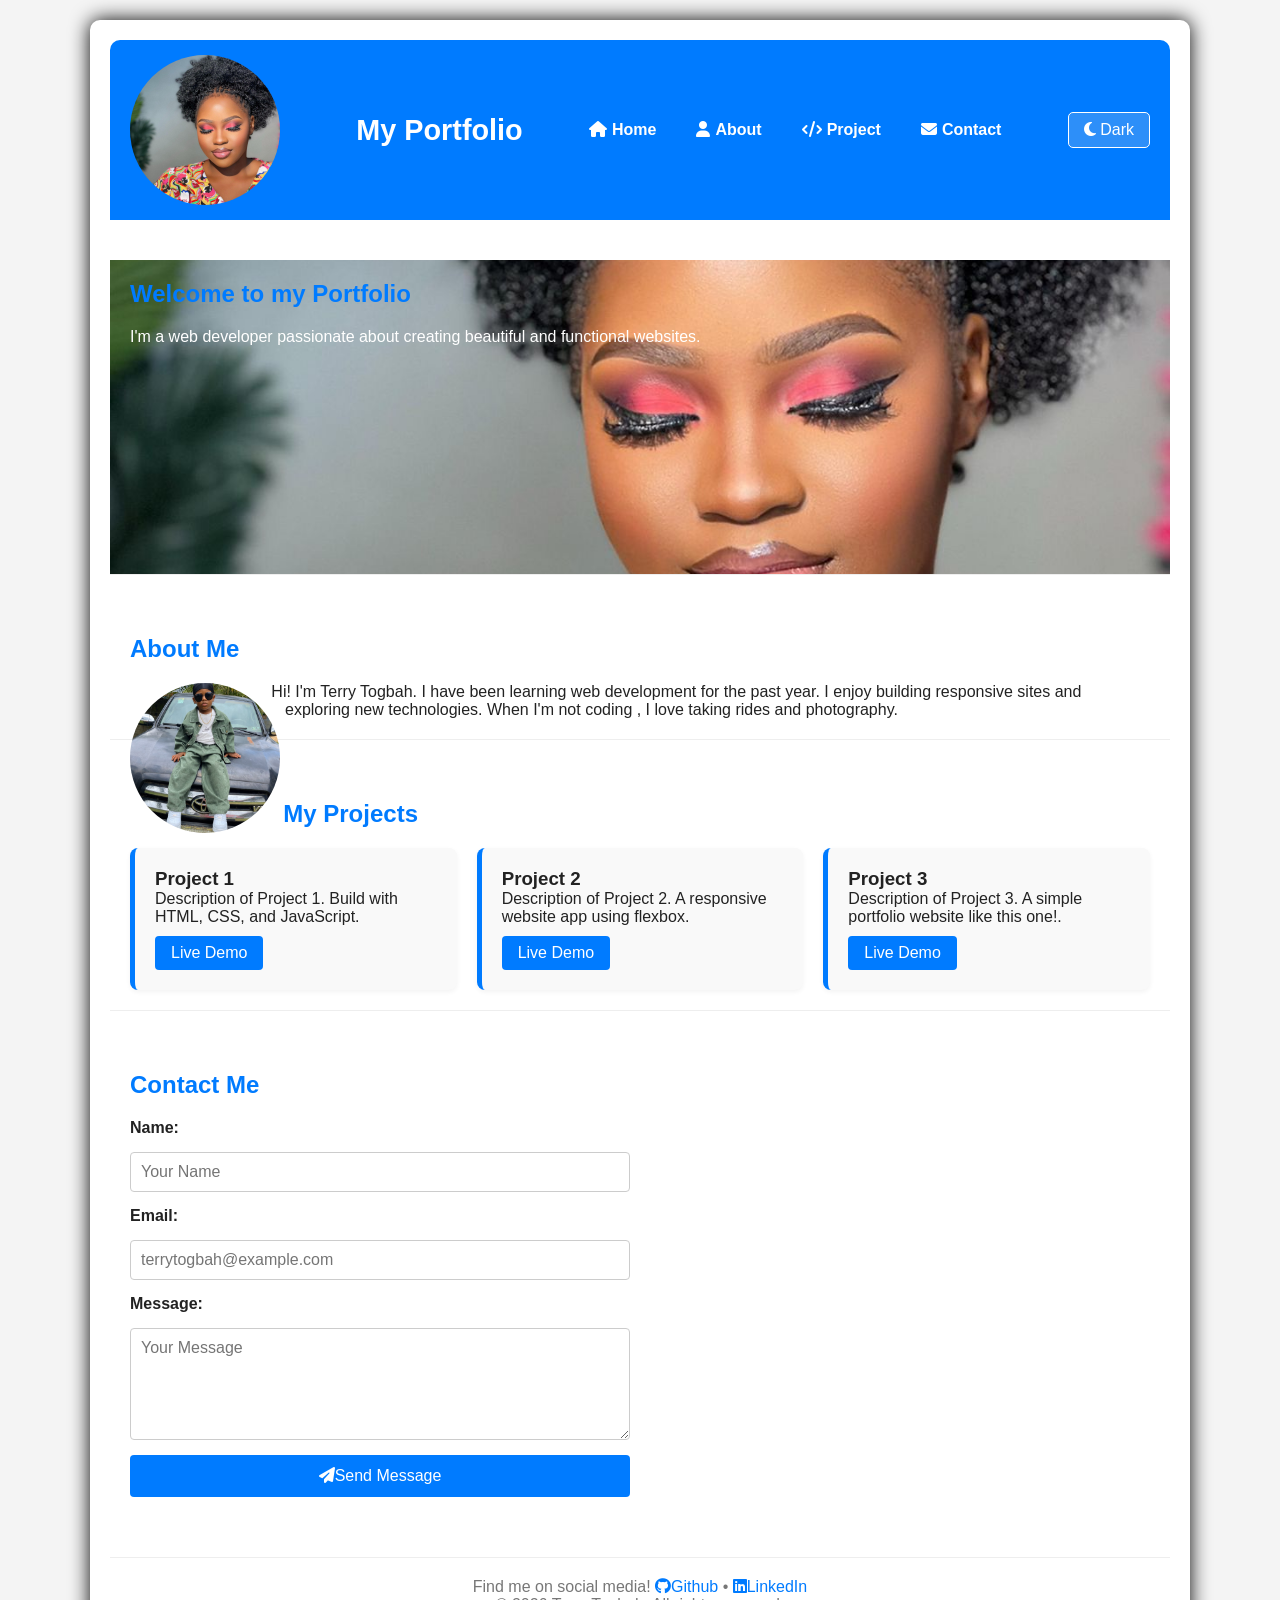
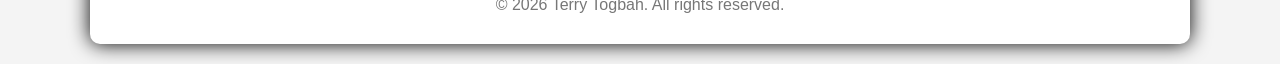
==== index.html @ 670b6eae "Initial commit" ====
<!doctype html>
<html lang="en">
  <head>
    <meta charset="UTF-8" />
    <meta name="viewport" content="width=device-width, initial-scale=1.0" />
    <title>My Portfolio - Terry Togbah</title>
    <link rel="stylesheet" href="styles/protfolio.css" />
    <!-- Including Font Awesome -->
    <link
      rel="stylesheet"
      href="https://cdnjs.cloudflare.com/ajax/libs/font-awesome/6.5.2/css/all.min.css"
    />
  </head>
  <body>
    <div class="container">
      <!-- Header -->
      <header id="header">
        <div class="picture-img">
          <img
            src="media/images/photos/My-babe-medium.jpg"
            alt="Profile"
            class="Profile-img"
          />
        </div>
        <h1>My Portfolio</h1>
        <nav>
          <ul>
            <li>
              <a href="#home"><i class="fas fa-home"></i>Home</a>
            </li>
            <li>
              <a href="#about"><i class="fas fa-user"></i>About</a>
            </li>
            <li>
              <a href="#projects"><i class="fas fa-code"></i>Project</a>
            </li>
            <li>
              <a href="#contact"><i class="fas fa-envelope"></i>Contact</a>
            </li>
          </ul>
        </nav>
        <button id="dark-mode-toggle"><i class="fas fa-moon"></i> Dark</button>
      </header>

      <!-- Main Content -->
      <main>
        <!-- Home Section -->
        <section id="home" class="section">
          <div class="overlay"></div>
          <h2>Welcome to my Portfolio</h2>
          <p>
            I'm a web developer passionate about creating beautiful and
            functional websites.
          </p>
        </section>
        <!-- About Section -->
        <!-- Section#about.section -->
        <section id="about" class="section">
          <h2>About Me</h2>
          <div class="picture-img">
            <img
              src="media/images/photos/My-junior-boy.jpeg"
              alt="Profile"
              class="Profile-img"
            />
          </div>
          <p>
            Hi! I'm Terry Togbah. I have been learning web development for the
            past year. I enjoy building responsive sites and exploring new
            technologies. When I'm not coding , I love taking rides and
            photography.
          </p>
        </section>

        <!-- Projects section -->
        <section id="projects" class="section">
          <h2>My Projects</h2>
          <div class="project-grid">
            <div class="project-card">
              <h3>Project 1</h3>
              <p>
                Description of Project 1. Build with HTML, CSS, and JavaScript.
              </p>
              <a href="#" class="btn">Live Demo</a>
            </div>
            <div class="project-card">
              <h3>Project 2</h3>
              <p>
                Description of Project 2. A responsive website app using
                flexbox.
              </p>
              <a href="#" class="btn">Live Demo</a>
            </div>
            <div class="project-card">
              <h3>Project 3</h3>
              <p>
                Description of Project 3. A simple portfolio website like this
                one!.
              </p>
              <a href="#" class="btn">Live Demo</a>
            </div>
          </div>
        </section>

        <!-- Contact Section -->
        <section id="contact" class="section">
          <h2>Contact Me</h2>
          <form id="contact-form">
            <label for="name">Name:</label>
            <input
              type="text"
              id="name"
              name="name"
              placeholder="Your Name"
              required
            />

            <label for="email">Email:</label>
            <input
              type="email"
              id="email"
              name="email"
              placeholder="terrytogbah@example.com"
              required
            />

            <label for="message">Message:</label>
            <textarea
              id="message"
              name="message"
              rows="5"
              placeholder="Your Message"
              required
            ></textarea>

            <button type="submit">
              <i class="fas fa-paper-plane"></i>Send Message
            </button>
          </form>
        </section>
      </main>

      <!-- Footer -->
      <footer>
        <p>
          Find me on social media!
          <a href="https://github.com/yourusername" target="_blank"
            ><i class="fab fa-github"></i>Github</a
          >
          &bull;
          <a href="https://linkedin.com/in/yourusername" target="_blank"
            ><i class="fab fa-linkedin"></i>LinkedIn</a
          >
        </p>
        <p>&copy; 2026 Terry Togbah. All rights reserved.</p>
      </footer>
    </div>

    <script src="scripts/portfolio.js"></script>
  </body>
</html>
---- styles/protfolio.css ----
/* Global Reset & Box-Sizing */
* {
    margin: 0;
    padding: 0;
    box-sizing: border-box;
}

/* Body and Base */
body {
    font-family: 'Segoe UI', Tahoma, Geneva, Verdana, sans-serif;
    background-color: #f4f4f4;
    color: #222;
    padding: 20px;
    transition: background-color 0.3s, color 0.3s;
}
#home {
    height: 35dvh;
    background-image: url(../media/images/photos/My-babe-medium.jpg);
    background-size: cover;
    background-position: center;
    background-repeat: no-repeat;
    color: white;
    font-weight: 400;
}

.overlay {
    inset: 0;
    background: linear-gradient(to bottom,
    rgba(0,0,0,0.55)
    rgba(0,0,0,0.75));
    z-index: 1;
}

.container {
    max-width: 1100px;
    margin: 0 auto;
    background: #fff;
    padding: 20px;
    border-radius: 10px;
    box-shadow: 0 0 20px rgba(0,0,0.1);
    transition: background-color 0.3s;
}

/* Header */
#header {
    display: flex;
    justify-content: space-between;
    align-items: center;
    flex-wrap: wrap;
    background: #007BFF;
    color: #fff;
    padding: 15px 20px;
    border-radius: 10px 10px 0 0;
}

#header h1 {
    margin: 0;
    font-size: 1.8rem;
}

nav ul {
    display: flex;
    list-style: none;
    gap: 20px;
}
nav ul li a {
    color: #fff;
    text-decoration: none;
    font-weight: bold;
    padding: 5px 10px;
    border-radius: 5px;
}
nav ul li a:hover {
    background: rgba(225,225,225,0.2);
}
nav ul li a i {
    margin-right: 5px;
}

#dark-mode-toggle {
    background: rgba(225,225,225,0.2);
    border: 1px solid #fff;
    color: #fff;
    padding: 8px 15px;
    border-radius: 5px;
    cursor: pointer;
    font-size: 1rem;
    transition: background 0.3s;
}
#dark-mode-toggle:hover {
    background: rgba(225,225,225,0.4);
}

/* Section */
.section {
    margin: 40px 0;
    padding: 20px;
    border-bottom: 1px solid #eee;
}
.section:last-of-type {
    border-bottom: none;
}
.section h2 {
    margin-bottom: 20px;
    color: #007BFF;
}

/* About */
.Profile-img {
    border-radius: 50%;
    float: left;
    width: 150px;
    height: 150px;
    margin-right: 20px;
    object-fit: cover;
    shape-outside: circle(50%);
}

/* Project Grid */
.project-grid {
    display: grid;
    grid-template-columns: repeat(auto-fit, minmax(250px, 1fr));
    gap: 20px;
}
.project-card {
    background: #f9f9f9;
    padding: 20px;
    border-radius: 8px;
    border-left: 5px solid #007BFF;
    box-shadow: 0 2px 5px rgba(0,0,0,0.05);
    transition: transform 0.2s;
}
.project-card:hover {
    transform: translateY(-5px);
}
.project-card h3 {
    margin-top: 0;
}
.project-card .btn {
    display: inline-block;
    margin-top: 10px;
    padding: 8px 16px;
    background: #007BFF;
    color: #fff;
    text-decoration: none;
    border-radius: 4px;
}
.project-card .btn:hover {
    background: #0056b3;
}

/* Contact Form */
#contact-form {
    display: flex;
    flex-direction: column;
    gap: 15px;
    max-width: 500px;
}
#contact-form label {
    font-weight: 600;
}
#contact-form input,
#contact-form textarea {
    padding: 10px;
    border: 1px solid #ccc;
    border-radius: 4px;
    font-family: inherit;
    font-size: 1rem;
}
#contact-form button {
    padding: 12px;
    background: #007BFF;
    color: #fff;
    border: none;
    border-radius: 4px;
    font-size: 1rem;
    cursor: pointer;
    transition: background 0.3s;
}
#contact-form button:hover {
    background: #0056b3;
}

/* Footer */
footer {
    text-align: center;
    padding: 20px 0 10px;
    border-top: 1px solid #eee;
    margin-top: 20px;
    color: #777;
}
footer a {
    color: #007BFF;
    text-decoration: none;
}
footer a:hover {
    text-decoration: underline;
}

/* Dark Mode */
.dark-mode {
    background-color: #222;
    color: #eee;
}
.dark-mode .container {
    background: #333;
}
.dark-mode #header {
    background: #1a1a1a;
}
.dark-mode .section h2 {
    color: #ffd700;
}
.dark-mode .project-card {
    background: #444;
    border-left-color: #ffd700;
}
.dark-mode .project-card .btn {
    background: #ffd700;
    color: #222;
}
.dark-mode .project-card .btn:hover {
    background: #e6c200;
}
.dark-mode #contact-form input,
.dark-mode #contact-form textarea {
    background: #555;
    color: #eee;
    border-color: #777;
}
.dark-mode #contact-form button {
    background: #ffd700;
    color: #222;
}
.dark-mode #contact-form button:hover {
    background: #e6c200;
}
.dark-mode footer {
  border-top-color: #555;
}
.dark-mode footer a {
    color: #ffd700;
}

/* Responsive  */
@media (max-width: 768px) {
    #header {
        flex-direction: column;
        align-items: stretch;
        gap: 10px;
    }
    nav ul {
        flex-wrap: wrap;
        justify-content: center;
    }
    #dark-mode-toggle {
        align-self: center;
    }
    .Profile-img {
        float: none;
        display: block;
        margin: 0 auto 20px;
    }
    .project-grid {
        grid-template-columns: 1fr;
    }
}
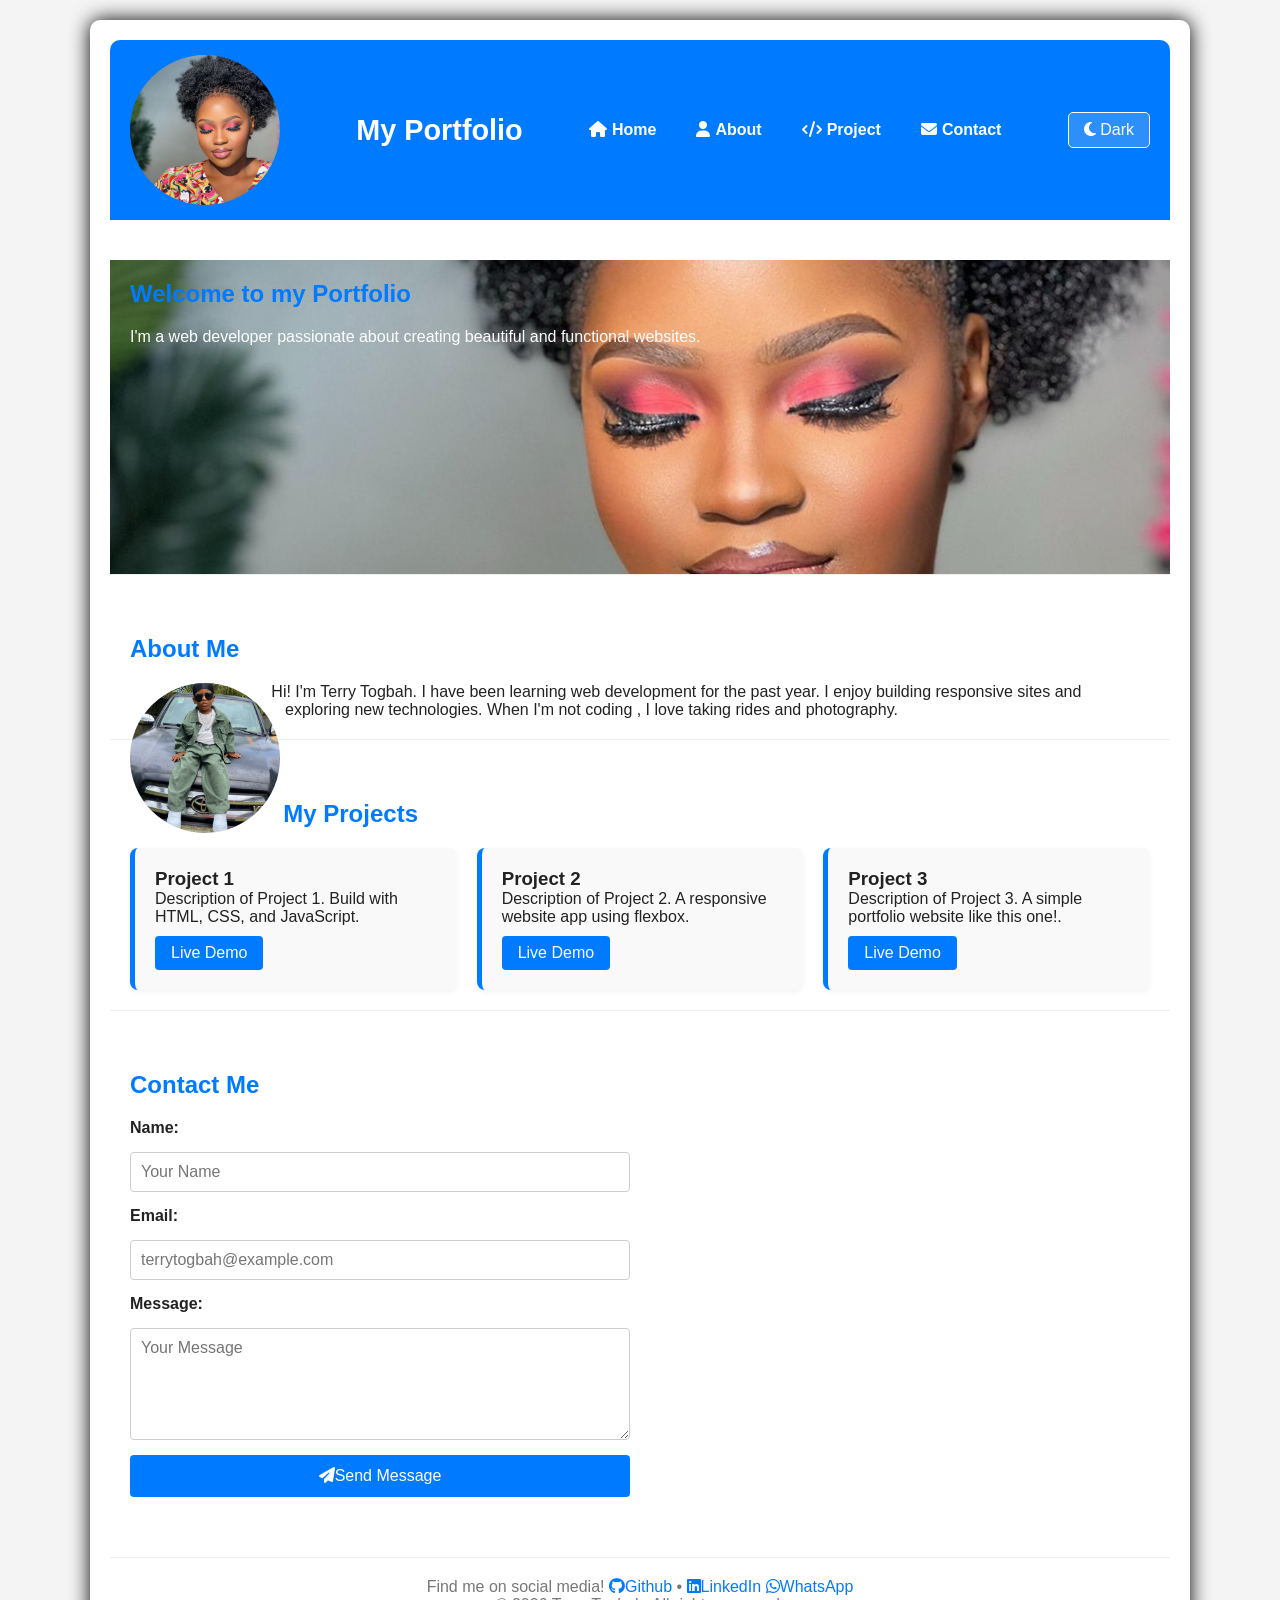
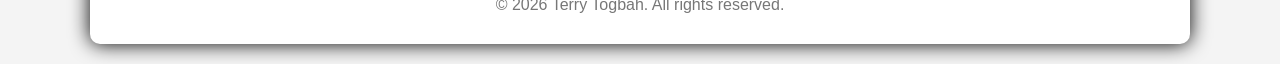
==== commit 69194839: "Enhance footer with WhatsApp contact link Added WhatsApp link to footer and updated contact section." ====
--- a/index.html
+++ b/index.html
@@ -144,13 +144,16 @@
       <footer>
         <p>
           Find me on social media!
-          <a href="https://github.com/yourusername" target="_blank"
+          <a href="https://github.com/terrytogbah9-cloud" target="_blank"
             ><i class="fab fa-github"></i>Github</a
           >
           &bull;
           <a href="https://linkedin.com/in/yourusername" target="_blank"
             ><i class="fab fa-linkedin"></i>LinkedIn</a
           >
+            <a href="https://wa.me/231778001672" target="_blank" rel="noopener noreferrer"
+            ><i class="fab fa-whatsapp"></i>WhatsApp</a
+          > 
         </p>
         <p>&copy; 2026 Terry Togbah. All rights reserved.</p>
       </footer>
